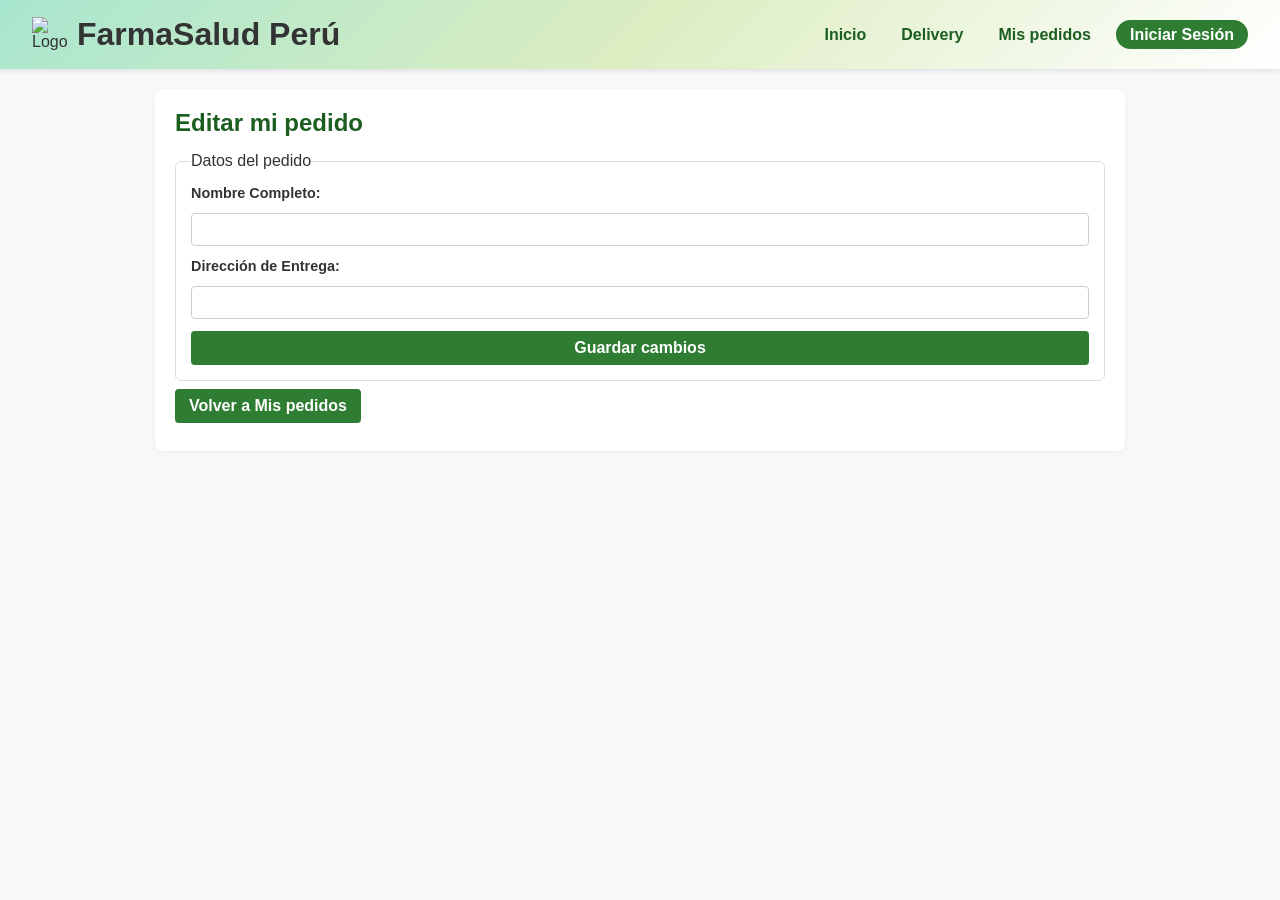
==== actualizar.html @ 647ddd7b "Semana 7 CRUD con roles y turnos" ====
<!DOCTYPE html>
<html lang="es">
<head>
    <meta charset="UTF-8">
    <meta name="viewport" content="width=device-width, initial-scale=1.0">
    <title>Editar pedido - FarmaSalud Perú</title>
    <link rel="stylesheet" href="css/actualizar.css">
</head>
<body>
    <input type="checkbox" id="check-confirmacion">
    <header>
        <div class="logo">
            <img src="img/cruz-logo.jpg" alt="Logo Cruz" class="cruz-img">
            <h1>FarmaSalud Perú</h1>
        </div>
        <nav>
            <ul>
                <li><a href="index.html">Inicio</a></li>
                <li><a href="registro.html">Delivery</a></li>
                <li><a href="consulta.html">Mis pedidos</a></li>
                <li><div id="auth-container"><a href="login.html" class="btn-login-header">Iniciar Sesión</a></div></li>
            </ul>
        </nav>
    </header>

    <main class="main-container">
        <section class="content-section">
            <h2>Editar mi pedido</h2>
            <p id="aviso-actualizar"></p>
            <form id="form-actualizar">
                <fieldset>
                    <legend>Datos del pedido <strong id="codigo-pedido"></strong></legend>
                    <label for="act-nombre">Nombre Completo:</label>
                    <input type="text" id="act-nombre" required>
                    <label for="act-direccion">Dirección de Entrega:</label>
                    <input type="text" id="act-direccion" required>
                    <button type="submit" id="btn-guardar" class="btn-delivery">Guardar cambios</button>
                </fieldset>
            </form>
            <div class="mensaje-confirmacion">✔ ¡Pedido actualizado correctamente!</div>
            <p><a href="consulta.html" class="btn-delivery">Volver a Mis pedidos</a></p>
        </section>
    </main>

    <script type="module" src="js/actualizar/actualizar.js"></script>
</body>
</html>
---- css/actualizar.css ----
* { margin: 0; padding: 0; box-sizing: border-box; font-family: Arial, Helvetica, sans-serif; }
body { background-color: #f8f9fa; color: #333; }
input[type="checkbox"] { display: none; }
header { background: linear-gradient(135deg, #a8e6cf 0%, #dcedc1 50%, #ffffff 100%); padding: 1rem 2rem; display: flex; justify-content: space-between; align-items: center; box-shadow: 0 2px 5px rgba(0,0,0,0.1); }
.logo { display: flex; align-items: center; gap: 10px; }
.cruz-img { width: 35px; height: 35px; object-fit: contain; }
nav ul { display: flex; list-style: none; gap: 15px; align-items: center; }
nav ul a { color: #1b5e20; font-weight: bold; text-decoration: none; padding: 6px 10px; border-radius: 4px; transition: color 0.3s ease, background-color 0.3s ease; }
nav ul a:hover { color: #fff; background-color: #2e7d32; }
nav ul li a.btn-login-header { background-color: #2e7d32; color: #ffffff !important; padding: 6px 14px; border-radius: 20px; }
.main-container { max-width: 1000px; margin: 20px auto; padding: 0 15px; }
.content-section { background: #fff; padding: 20px; border-radius: 8px; box-shadow: 0 2px 8px rgba(0,0,0,0.05); animation: fadeInUp 0.4s ease; }
.content-section h2 { color: #1b5e20; margin-bottom: 15px; }
.content-section p { margin: 8px 0; }
.btn-delivery { display: inline-block; background-color: #2e7d32; color: white; padding: 8px 14px; text-decoration: none; border-radius: 4px; border: none; cursor: pointer; font-weight: bold; font-size: 1rem; text-align: center; transition: background-color 0.4s ease, transform 0.2s ease; }
.btn-delivery:hover { background-color: #1b5e20; transform: scale(1.02); }
.mensaje-confirmacion { display: none; margin-top: 15px; padding: 12px; background-color: #d4edda; color: #155724; border: 1px solid #c3e6cb; border-radius: 4px; }
#check-confirmacion:checked ~ .main-container .mensaje-confirmacion { display: block; animation: animarConfirmacion 0.5s ease-out; }
@keyframes animarConfirmacion { 0% { opacity: 0; transform: scale(0.8) translateY(-10px); } 100% { opacity: 1; transform: scale(1) translateY(0); } }
@keyframes fadeInUp { from { opacity: 0; transform: translateY(15px); } to { opacity: 1; transform: translateY(0); } }
form fieldset { border: 1px solid #ddd; padding: 15px; border-radius: 6px; display: flex; flex-direction: column; gap: 12px; }
form label { font-weight: bold; font-size: 0.9rem; }
form input[type="text"], .select-input { padding: 8px; border: 1px solid #ccc; border-radius: 4px; }
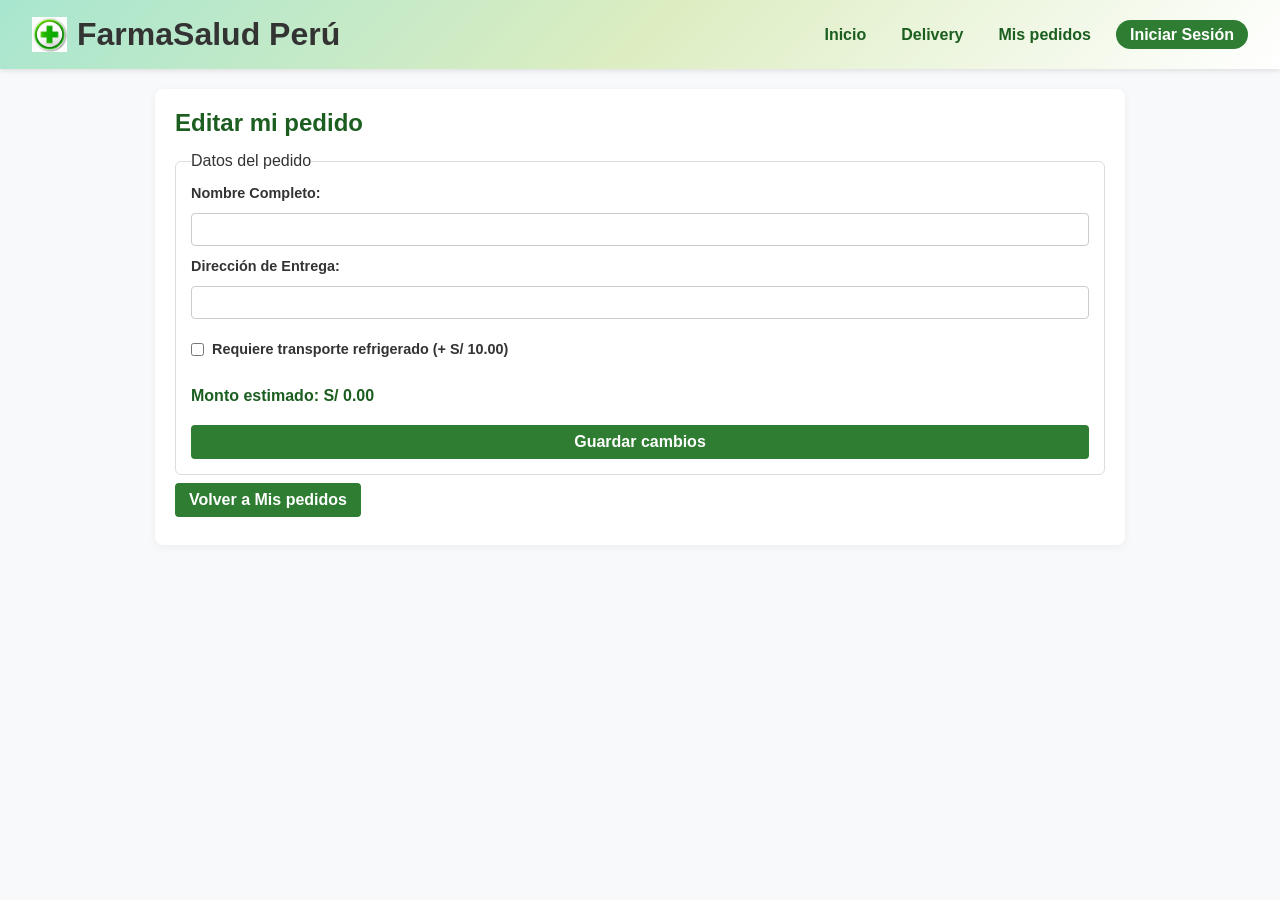
==== commit 893fe78c: "Actualización del proyecto" ====
--- a/actualizar.html
+++ b/actualizar.html
@@ -34,6 +34,11 @@
                     <input type="text" id="act-nombre" required>
                     <label for="act-direccion">Dirección de Entrega:</label>
                     <input type="text" id="act-direccion" required>
+                    <label class="check-frio">
+                        <input type="checkbox" id="act-frio" name="requiere_frio">
+                        Requiere transporte refrigerado (+ S/ 10.00)
+                    </label>
+                    <p class="monto-estimado">Monto estimado: <output id="act-monto" aria-live="polite">S/ 0.00</output></p>
                     <button type="submit" id="btn-guardar" class="btn-delivery">Guardar cambios</button>
                 </fieldset>
             </form>
@@ -44,4 +49,4 @@
 
     <script type="module" src="js/actualizar/actualizar.js"></script>
 </body>
-</html>
+</html>
--- a/css/actualizar.css
+++ b/css/actualizar.css
@@ -20,4 +20,25 @@
 @keyframes fadeInUp { from { opacity: 0; transform: translateY(15px); } to { opacity: 1; transform: translateY(0); } }
 form fieldset { border: 1px solid #ddd; padding: 15px; border-radius: 6px; display: flex; flex-direction: column; gap: 12px; }
 form label { font-weight: bold; font-size: 0.9rem; }
-form input[type="text"], .select-input { padding: 8px; border: 1px solid #ccc; border-radius: 4px; }+form input[type="text"], .select-input { padding: 8px; border: 1px solid #ccc; border-radius: 4px; }
+
+/* ===== Animación suave en imágenes ===== */
+@keyframes latidoCruz { 0%, 100% { transform: scale(1); } 50% { transform: scale(1.12); } }
+@keyframes flotarIcono { 0%, 100% { transform: translateY(0); } 50% { transform: translateY(-5px); } }
+@keyframes rebotarIcono { 0%, 100% { transform: translateY(0); } 40% { transform: translateY(-8px); } 70% { transform: translateY(-3px); } }
+
+.cruz-img { animation: latidoCruz 2.5s ease-in-out infinite; }
+.servicio-icon-img { animation: flotarIcono 3s ease-in-out infinite; }
+.servicio-card:nth-child(2) .servicio-icon-img { animation-delay: 0.4s; }
+.servicio-card:nth-child(3) .servicio-icon-img { animation-delay: 0.8s; }
+.servicio-card:nth-child(4) .servicio-icon-img { animation-delay: 1.2s; }
+.card-img { transition: transform 0.4s ease; }
+.card:hover .card-img { transform: scale(1.1); }
+.nav-btn:hover .nav-icon-img { animation: rebotarIcono 0.5s ease; }
+.nav-btn.activo .nav-icon-img { animation: rebotarIcono 0.7s ease 0.3s; }
+@media (prefers-reduced-motion: reduce) {
+    .cruz-img, .servicio-icon-img, .nav-icon-img, .card-img { animation: none !important; transition: none !important; }
+}
+.check-frio { display: flex; align-items: center; gap: 8px; margin: 10px 0; }
+.check-frio input[type="checkbox"] { display: inline-block; width: auto; }
+.monto-estimado { font-weight: bold; color: #1b5e20; margin: 10px 0; }
